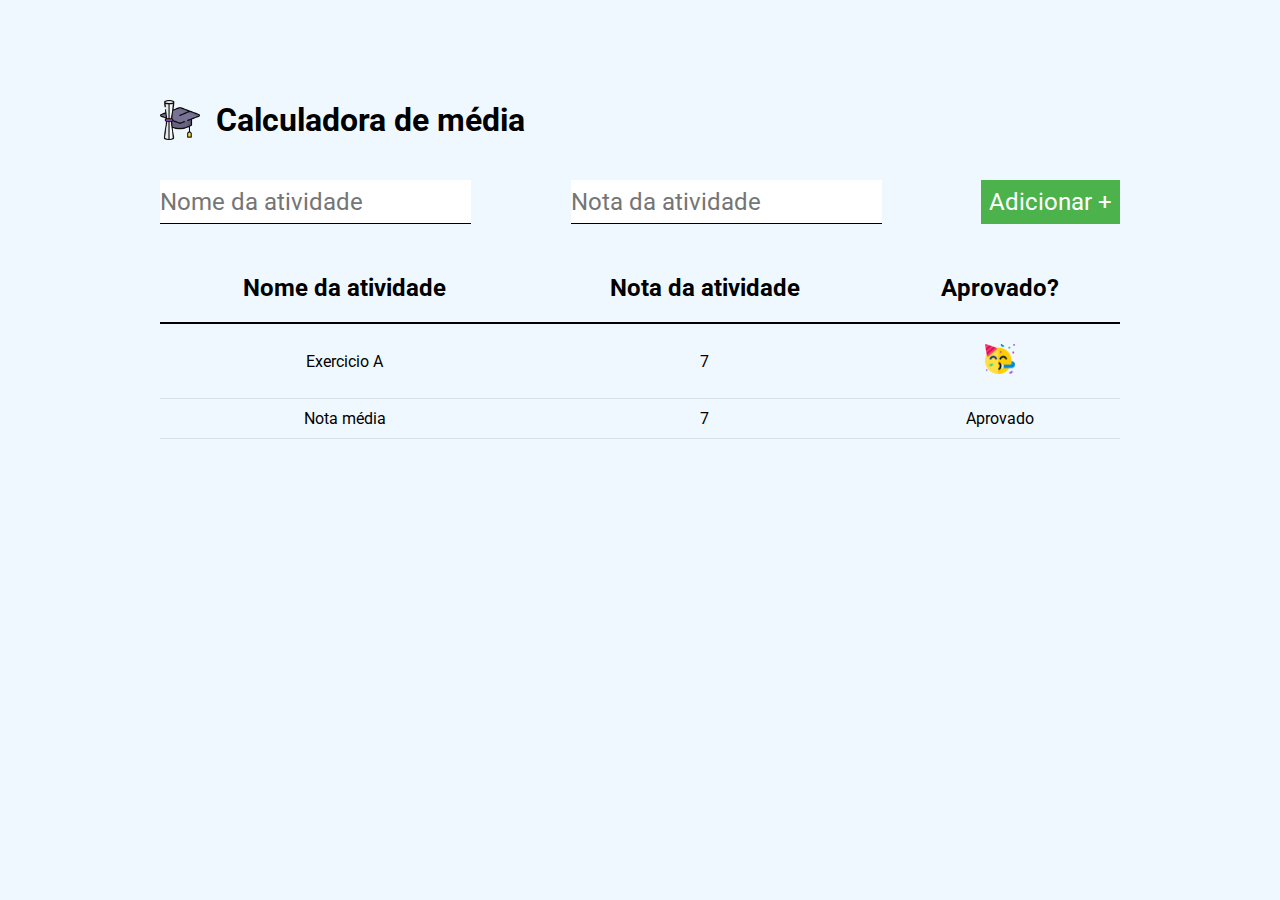
==== Calculator - 3/index.html @ 29615aa5 "chore: new calculator" ====
<!DOCTYPE html>
<html lang="pt-BR">
<head>
    <meta charset="UTF-8">
    <meta name="viewport" content="width=device-width, initial-scale=1.0">
    <link rel="stylesheet" href="./main.css">
    <link rel="preconnect" href="https://fonts.googleapis.com">
    <link rel="preconnect" href="https://fonts.gstatic.com" crossorigin>
    <link href="https://fonts.googleapis.com/css2?family=Roboto:wght@400;700&display=swap" rel="stylesheet">
    <title>Calculadora de media</title>
</head>
<body>
    <div class="container">
        <header class="cabecalho">
            <img src="./images/logo.png" alt="capelo e diploma">
            <h1>Calculadora de média</h1>
        </header>
        <form id="form-calculadora">
            <input id="nome-atividade" type="text" placeholder="Nome da atividade" required>
            <input id="nota-atividade" type="number" placeholder="Nota da atividade" required>
            <button>Adicionar +</button>
            
        </form>
        <table cellspacing="0">
            <thead>
                <tr>
                    <th>Nome da atividade</th>
                    <th>Nota da atividade</th>
                    <th>Aprovado?</th>
                </tr>
            </thead>
            <tbody>
                <tr>
                    <td>Exercicio A</td>
                    <td>7</td>
                    <td><img src="./images/aprovado.png" alt="emoji animado"></td>
                </tr>
            </tbody>
            <tfoot>
                <tr>
                    <td>Nota média</td>
                    <td>7</td>
                    <td>Aprovado</td>
                </tr>
            </tfoot>
        </table>
    </div>
    <script src="main.js"></script>
</body>
</html>
---- Calculator - 3/main.css ----
* {
    box-sizing: border-box;
    font-family: 'Roboto', sans-serif;
    margin: 0;
    padding: 0;
}

body {
    background-color: aliceblue;
    margin-top: 100px;
}

.container {
    max-width: 960px;
    margin: 0 auto;
}

/* cabeçalho */

header {
    align-items: center;
    display: flex;
    margin-bottom: 40px;
}

header img {
    height: 40px;
    margin-right: 16px;
}

/*inputs e button*/

form {
    display: flex;
    justify-content: space-between;
    width: 100%;
    margin-bottom: 30px;
}

form input {
    border: none;
    border-bottom: 1px solid #000;
    font-size: 24px;
}

form button {
    background-color: rgb(76, 178, 76);
    color: white;
    border: none;
    font-size: 24px;
    padding: 8px;
    cursor: pointer;
}

/* tabela da media */

table {
    width: 100%;
    text-align: center;
}

table th {
    font-size: 24px;
    border-bottom: 2px solid black;
    padding: 20px;
}

table td {
    text-align: center;
    padding: 10px 0;
    border-bottom: 1px solid rgba(0, 0, 0, 0.1);
}

table td img {
    height: 30px;
}

table tbody td {
    padding: 20px;
}
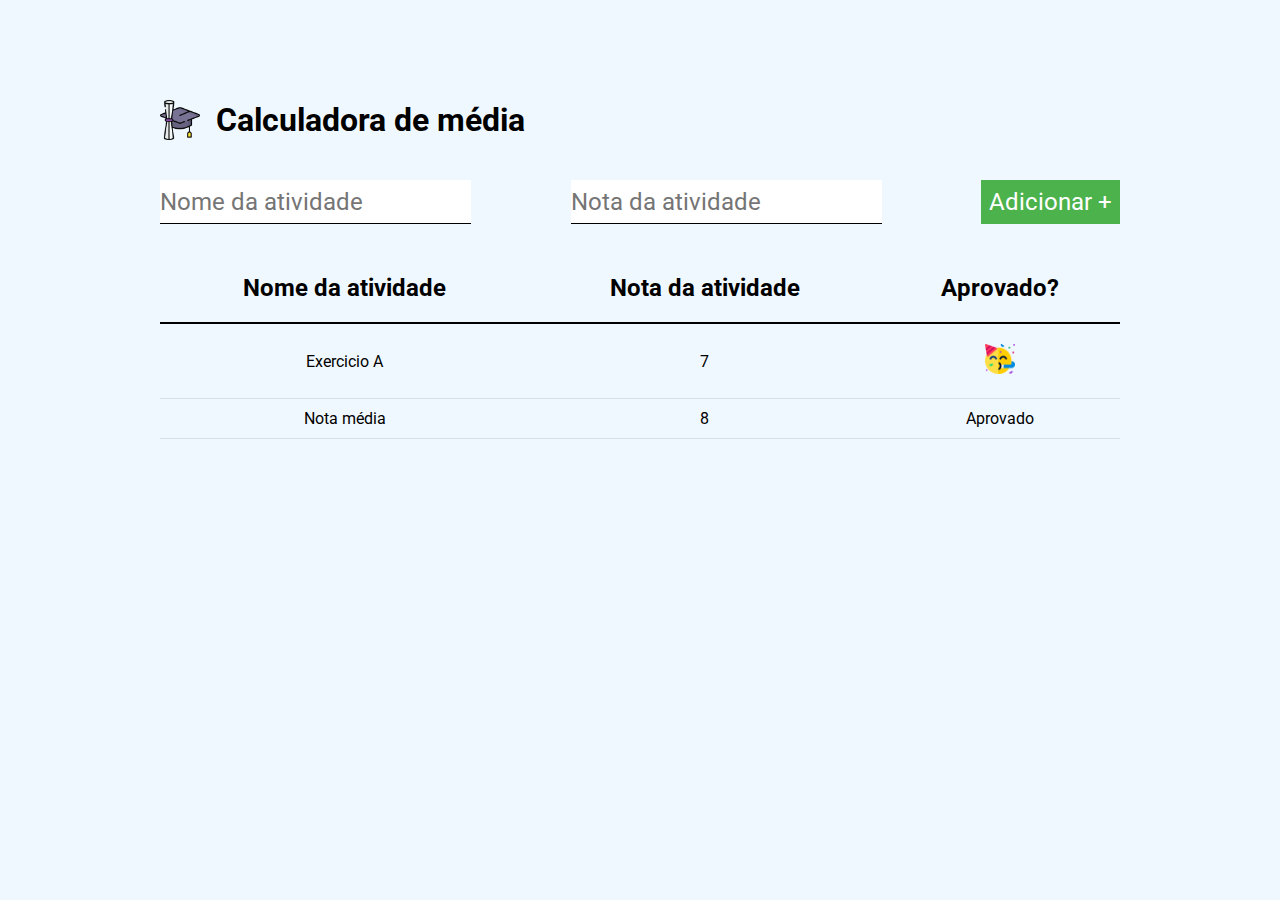
==== commit 3e20e0d6: "att" ====
--- a/Calculator - 3/index.html
+++ b/Calculator - 3/index.html
@@ -39,7 +39,7 @@
             <tfoot>
                 <tr>
                     <td>Nota média</td>
-                    <td>7</td>
+                    <td>8</td>
                     <td>Aprovado</td>
                 </tr>
             </tfoot>
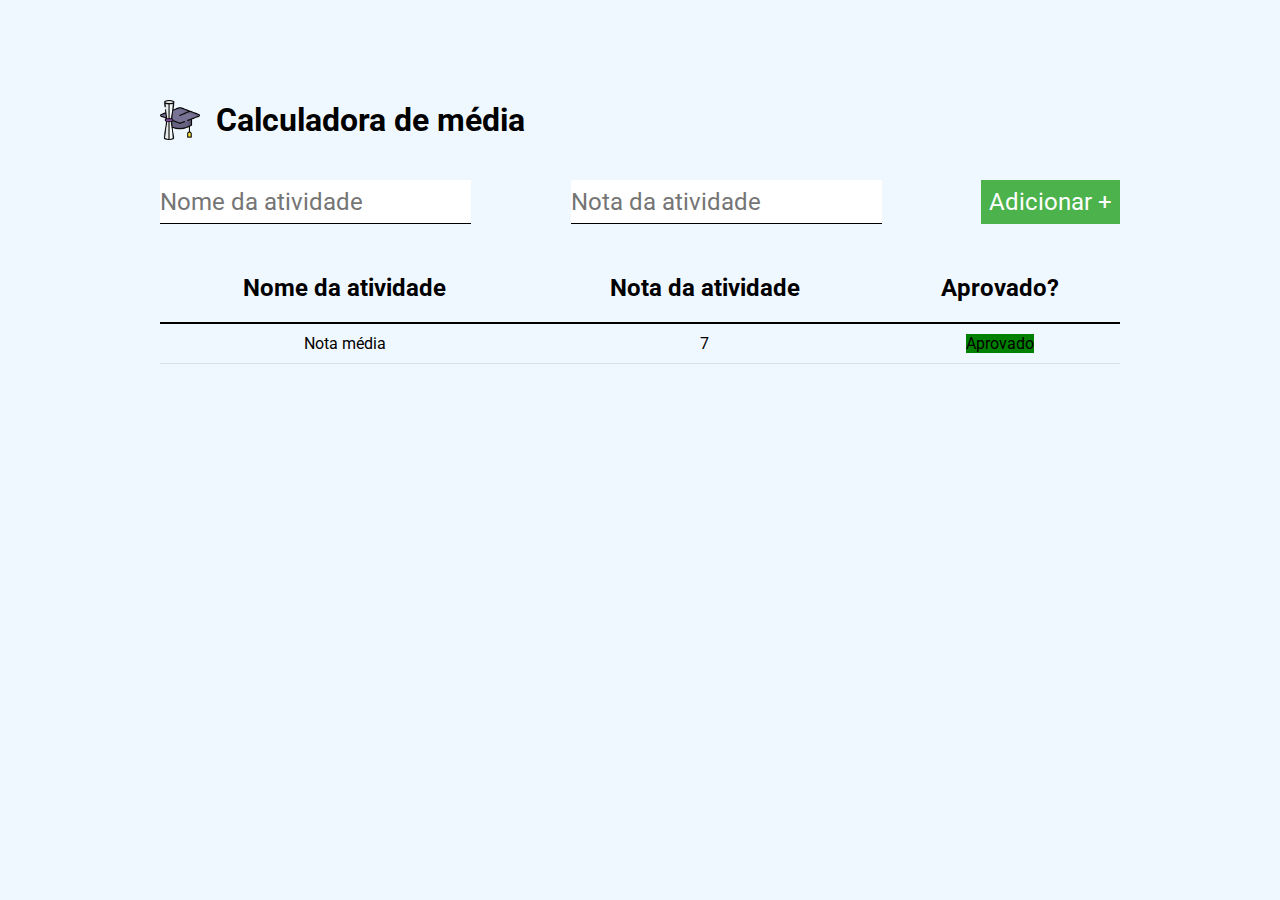
==== commit 6a319f1b: "modificacoes na calculadora" ====
--- a/Calculator - 3/index.html
+++ b/Calculator - 3/index.html
@@ -30,17 +30,12 @@
                 </tr>
             </thead>
             <tbody>
-                <tr>
-                    <td>Exercicio A</td>
-                    <td>7</td>
-                    <td><img src="./images/aprovado.png" alt="emoji animado"></td>
-                </tr>
             </tbody>
             <tfoot>
                 <tr>
                     <td>Nota média</td>
-                    <td>8</td>
-                    <td>Aprovado</td>
+                    <td>7</td>
+                    <td><span class="aprovado">Aprovado</span></td>
                 </tr>
             </tfoot>
         </table>
--- a/Calculator - 3/main.css
+++ b/Calculator - 3/main.css
@@ -77,4 +77,12 @@
 
 table tbody td {
     padding: 20px;
+}
+
+.aprovado {
+    background: green;
+}
+
+.reprovado {
+    background: red;
 }